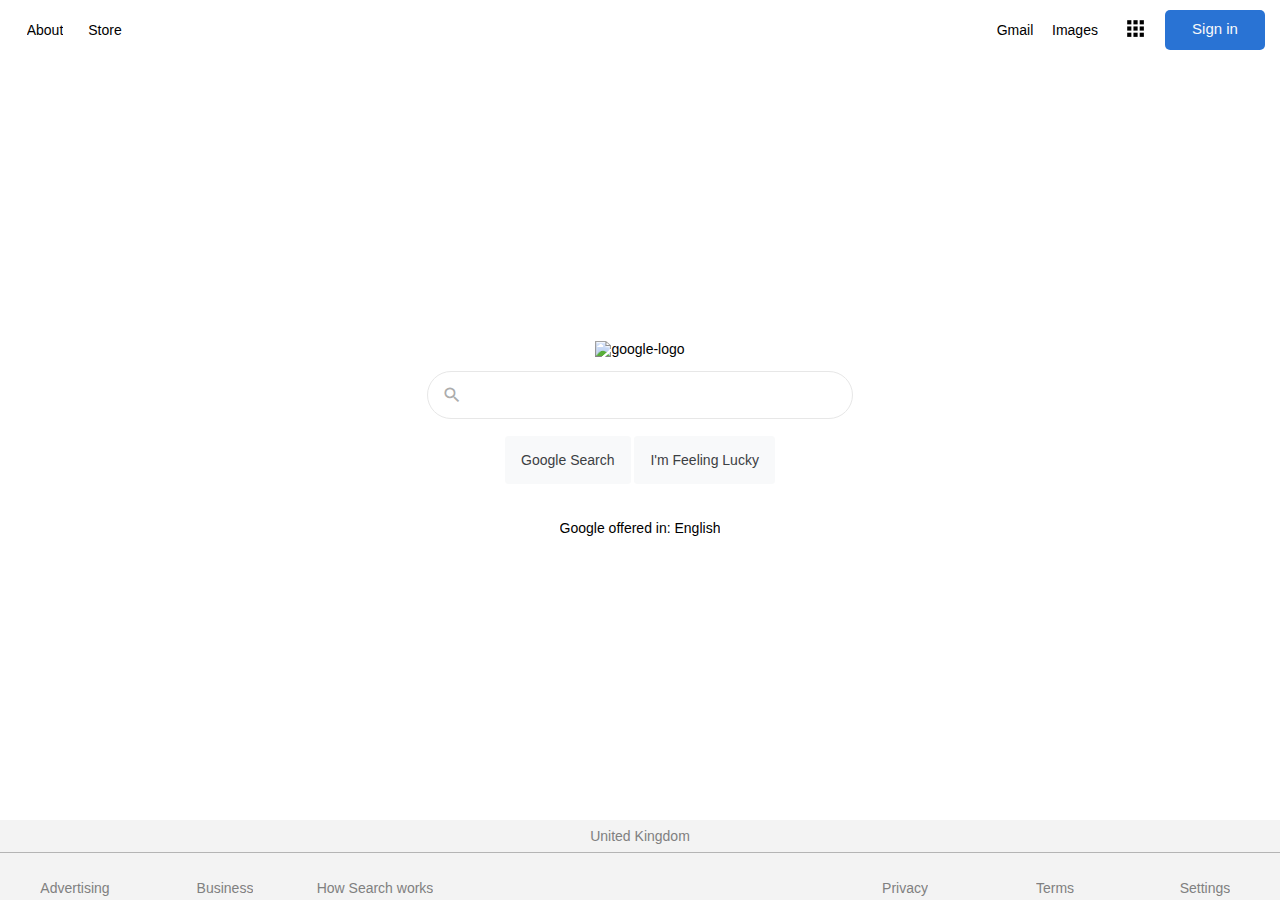
==== index.html @ 7824bec1 "renamed homepage.html to index.html" ====
<!DOCTYPE html>
<html>
  <head>
    <meta charset="UTF-8" />
    <meta name="viewport" content="width=device-width, initial-scale=1.0" />
    <link rel="stylesheet" href="style.css" />
    <link
      rel="stylesheet"
      href="https://fonts.googleapis.com/icon?family=Material+Icons"
    />
    <title>Google</title>
  </head>

  <body>
    <header>
      <div class="nav-container">
        <a href="#" id="about">About</a>
        <a href="#" id="store">Store</a>
        <a href="#" id="gmail">Gmail</a>
        <a href="#" id="images">Images</a>
        <a href="#" id="menu-btn"
          ><img src="static/images/apps.png" height="25px" width="25px"
        /></a>
        <a href="#" id="sign-in-btn">Sign in</a>
      </div>
    </header>
    <main>
      <div class="main-container">
        <a href="#" id="logo"
          ><img
            src="https://www.google.com/images/branding/googlelogo/1x/googlelogo_color_272x92dp.png"
            height="92px"
            width="272px"
            alt="google-logo"
        /></a>

        <section id="search-bar"></section>
        <input type="text" id="text-box" />
        <i class="material-icons magnifier" id="magnify">search</i>

        <div id="flexbox">
          <button type="submit" id="search-btn">Google Search</button>
          <button type="submit" id="lucky-btn">I'm Feeling Lucky</button>
        </div>

        <p id="google-text">Google offered in: <a href="#">English</a></p>
      </div>
    </main>
    <!-- <div class="search-bar">
      <input type="text" />
      <section class="icons">
        
        <i class="material-icons mic">mic</i>
      </section>
    </div> -->
    <footer class="footer-container">
      <div class="footer-border">
        <p id="country">United Kingdom</p>
      </div>

      <a href="#" id="advertising">Advertising</a>
      <a href="#" id="business">Business</a>
      <a href="#" id="how-search-works">How Search works</a>
      <a href="#" id="privacy">Privacy</a>
      <a href="#" id="terms">Terms</a>
      <a href="#" id="settings">Settings</a>
    </footer>
  </body>
</html>
---- style.css ----
* {
  margin: 0;
  padding: 0;
  box-sizing: border-box;
  font-family: arial, sans-serif;
  font-size: 14px;
  overflow: hidden;
}
html {
  height: 100%;
  min-height: 100%;
}
.nav-container {
  display: grid;
  grid-template-columns: 60px 60px 1fr 60px 60px 60px 100px;
  grid-template-rows: 50px;
  padding: 5px;
  margin-left: 10px;
  margin-right: 10px;
  grid-template-areas: "about store . gmail images menu-btn sign-in-btn";
}
a {
  text-decoration: none;
  color: black;
}
a:hover {
  text-decoration: underline;
}
.footer-container p {
  text-decoration: none;
  color: grey;
}
.footer-container a {
  text-decoration: none;
  color: grey;
}
.footer-container a:hover {
  text-decoration: underline;
}
#about {
  grid-area: about;
  justify-self: center;
  align-self: center;
}
#store {
  grid-area: store;
  justify-self: center;
  align-self: center;
}
#gmail {
  grid-area: gmail;
  justify-self: center;
  align-self: center;
}
#images {
  grid-area: images;
  justify-self: center;
  align-self: center;
}
#menu-btn {
  grid-area: menu-btn;
  justify-self: center;
  align-self: center;
}
#menu-btn:hover {
  background-color: rgb(236, 236, 236);
  padding: 6px;
  border-radius: 50%;
}
#sign-in-btn {
  grid-area: sign-in-btn;
  justify-self: center;
  align-self: center;
  background-color: #2973d4;
  color: #f8f9fa;
  padding: 10px;
  width: 100%;
  height: 80%;
  border-radius: 5px;
  text-decoration: none;
  font-size: 15px;
  text-align: center;
}
#sign-in-btn:hover {
  background-color: #2b7de9;
}
.main-container {
  display: grid;
  grid-template-columns: 1fr 1fr 1fr;
  grid-template-rows: 300px 70px 60px 75px;
  grid-template-areas:
    ". logo ."
    ". search-bar ."
    ". flexbox ."
    ". google-text .";
}
#logo {
  grid-area: logo;
  justify-self: center;
  align-self: end;
}
#search-bar {
  grid-area: search-bar;
  justify-self: center;
  align-self: center;
  width: 100%;
  border-radius: 30px;
  height: 48px;
  border: 1px solid rgb(231, 231, 231);
}
#text-box {
  grid-area: search-bar;
  justify-self: center;
  align-self: center;
  height: 16px;
  width: 85%;
  background-color: transparent;
  border: none;
  font-size: 16px;
}
#magnify {
  grid-area: search-bar;
  justify-self: start;
  align-self: center;
  color: rgb(172, 172, 172);
  font-size: 20px;
  margin-left: 15px;
}
#text-box:focus {
  outline: none;
}
#search-bar:hover {
  box-shadow: 0 1px 6px rgba(32, 33, 36, 0.28);
}

#flexbox {
  grid-area: flexbox;
  display: inline-block;
  justify-self: center;
  align-self: center;
}
#search-btn:hover {
  border: 1px solid rgb(204, 204, 204);
  cursor: pointer;
}
#lucky-btn:hover {
  border: 1px solid rgb(204, 204, 204);
  cursor: pointer;
}
#search-btn {
  padding: 15px;
  background-color: #f8f9fa;
  border: solid 1px #f8f9fa;
  border-radius: 3px;
  color: #3c4043;
  outline: none;
}
#lucky-btn {
  padding: 15px;
  background-color: #f8f9fa;
  border: solid 1px #f8f9fa;
  border-radius: 3px;
  color: #3c4043;
  outline: none;
}
#google-text {
  grid-area: google-text;
  justify-self: center;
  align-self: center;
}
.footer-container {
  position: absolute;
  bottom: 0;
  width: 100%;
  display: grid;
  grid-template-columns: 150px 150px 150px 1fr 150px 150px 150px;
  grid-template-rows: 20px 40px 20px;
  grid-template-areas:
    "country . . . . . ."
    ". . . . . . ."
    "advertising business how-search-works . privacy terms settings";
  background-color: rgb(243, 243, 243);
}
.footer-border {
  border-bottom: 1px solid rgb(180, 180, 180);
  position: absolute;
  width: 100%;
  padding: 8px;
}
#country {
  grid-area: country;
  justify-self: center;
  align-self: center;
}
#advertising {
  grid-area: advertising;
  justify-self: center;
}
#business {
  grid-area: business;
  justify-self: center;
}
#how-search-works {
  grid-area: how-search-works;
  justify-self: center;
}
#carbon-neutral {
  grid-area: carbon-neutral;
  justify-self: center;
}
#privacy {
  grid-area: privacy;
  justify-self: center;
}
#terms {
  grid-area: terms;
  justify-self: center;
}
#settings {
  grid-area: settings;
  justify-self: center;
}
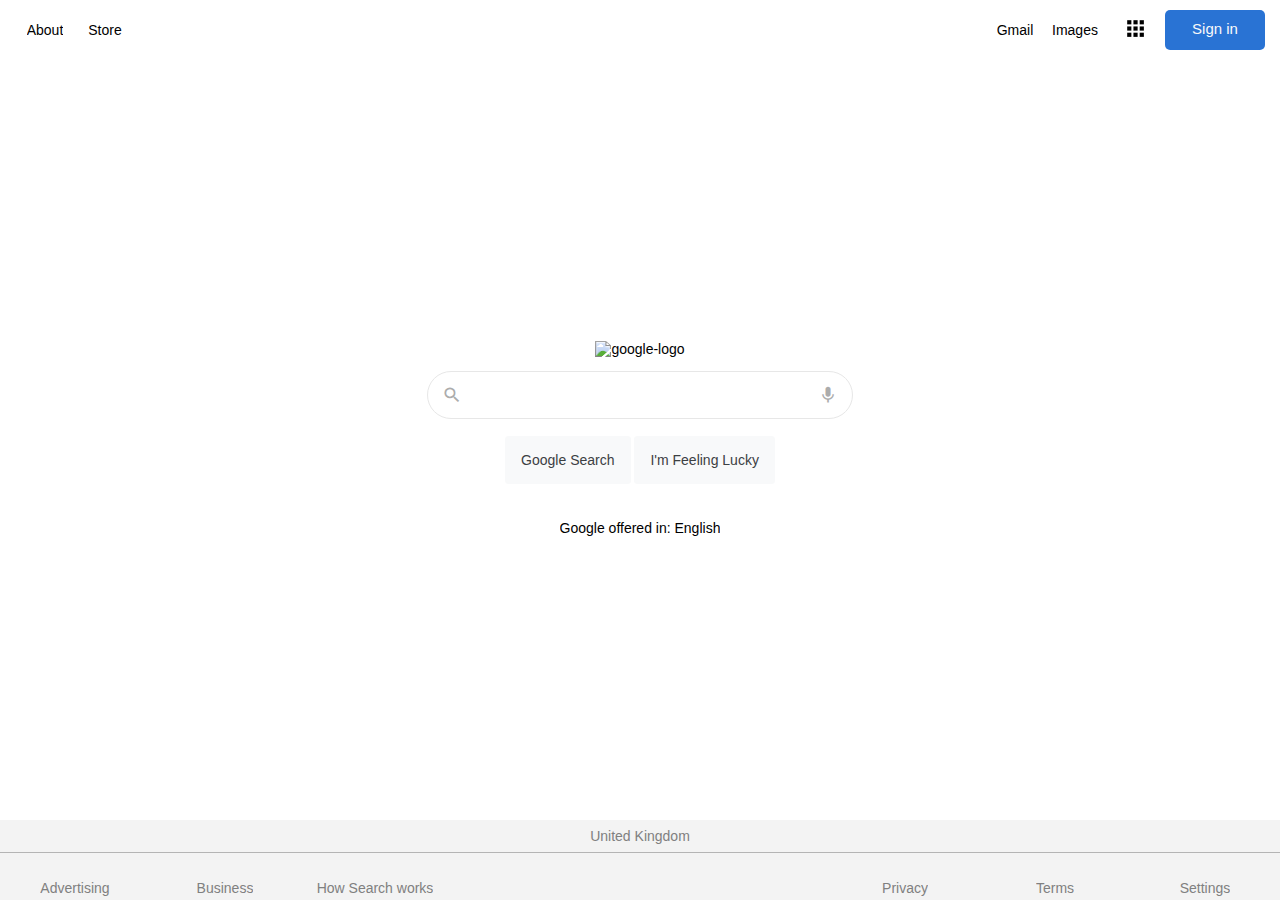
==== commit 4670c61c: "implemented mic icon for search bar" ====
--- a/index.html
+++ b/index.html
@@ -37,7 +37,7 @@
         <section id="search-bar"></section>
         <input type="text" id="text-box" />
         <i class="material-icons magnifier" id="magnify">search</i>
-
+        <i class="material-icons mic" id="mic">mic</i>
         <div id="flexbox">
           <button type="submit" id="search-btn">Google Search</button>
           <button type="submit" id="lucky-btn">I'm Feeling Lucky</button>
@@ -46,13 +46,7 @@
         <p id="google-text">Google offered in: <a href="#">English</a></p>
       </div>
     </main>
-    <!-- <div class="search-bar">
-      <input type="text" />
-      <section class="icons">
-        
-        <i class="material-icons mic">mic</i>
-      </section>
-    </div> -->
+
     <footer class="footer-container">
       <div class="footer-border">
         <p id="country">United Kingdom</p>
--- a/style.css
+++ b/style.css
@@ -126,6 +126,14 @@
   font-size: 20px;
   margin-left: 15px;
 }
+#mic {
+  grid-area: search-bar;
+  justify-self: end;
+  align-self: center;
+  margin-right: 15px;
+  font-size: 20px;
+  color: rgb(172, 172, 172);
+}
 #text-box:focus {
   outline: none;
 }
